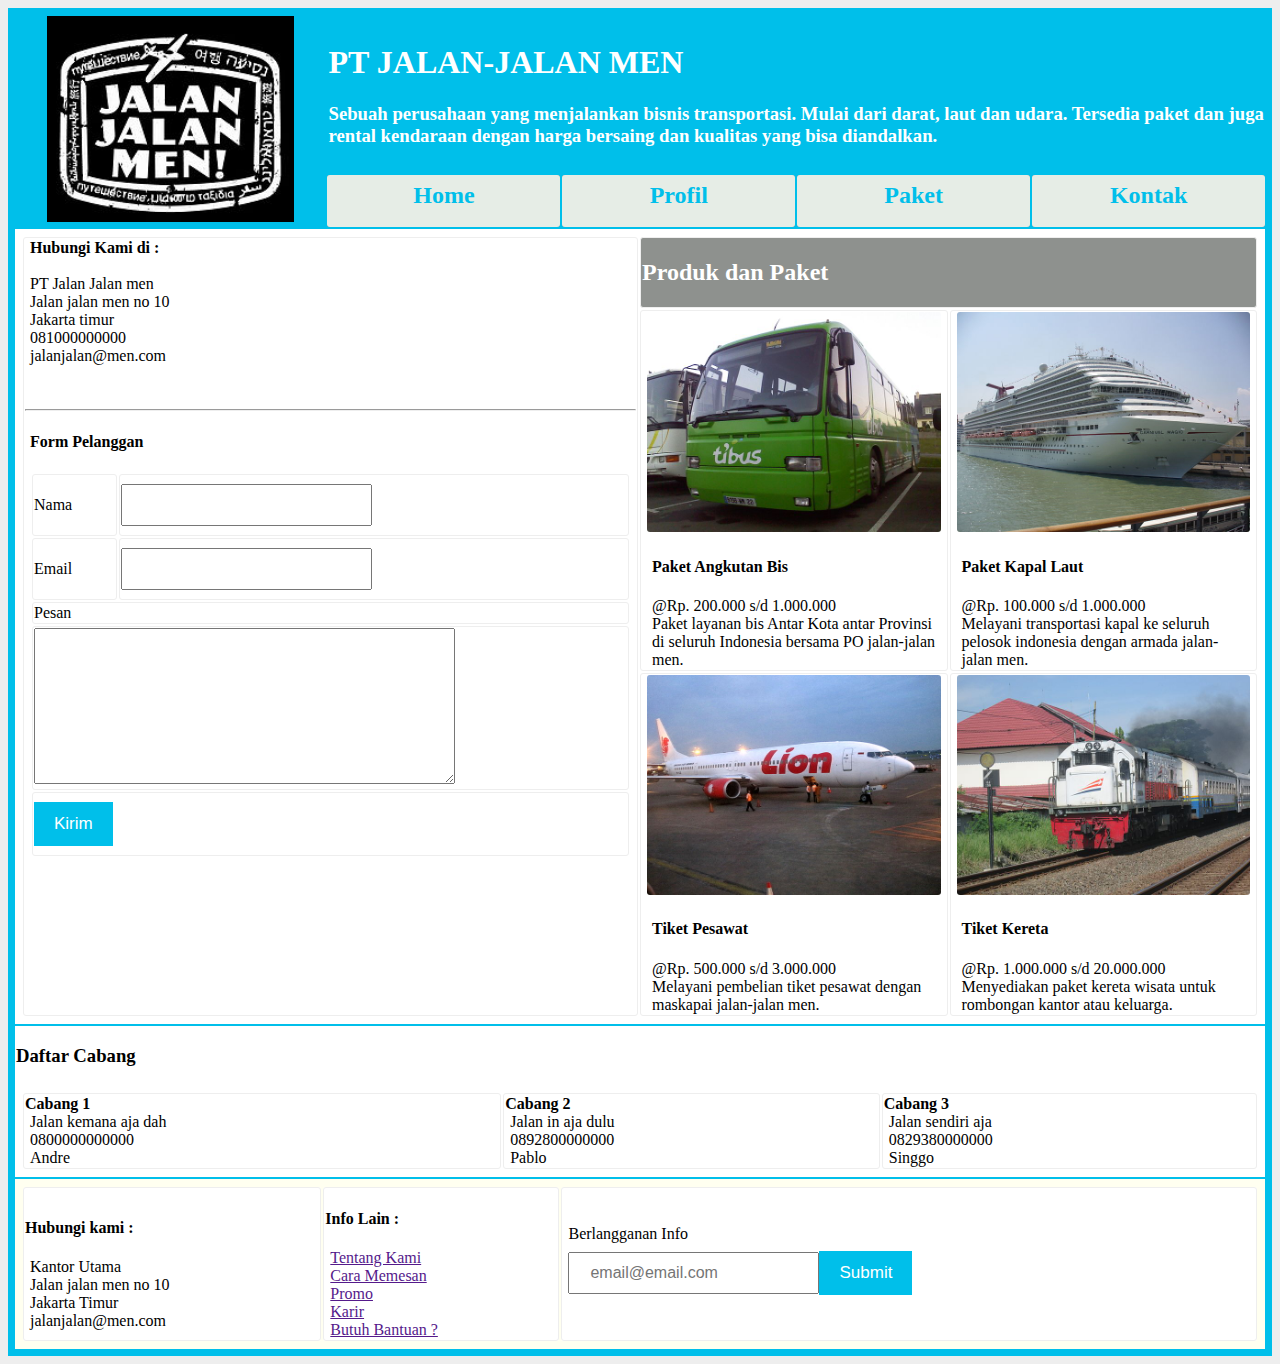
==== kontak.html @ fbce21ae "First Push" ====
<!DOCTYPE html>
<html>
    <head>
        <title>JALAN-JALAN MEN</title>
        <meta charset="UTF-8">
        <link rel="stylesheet" type="text/css" href="asset/css/style.css">
    </head>
    <body>
        <table style='width:100%;height:100%;padding:5px;background-color:#00BFEA'>
            <thead>
                <tr>
                    <td colspan="4" rowspan="2" width="20%">
                        <center>
                            <img src="asset/img/jjm.jpg" width="80%">
                        </center>
                    </td>
                    <td colspan="5">
                        <div style="color:#fff;">
                            <h1>PT JALAN-JALAN MEN</h1>
                            <h3>Sebuah perusahaan yang menjalankan bisnis transportasi. Mulai dari darat, laut dan udara. Tersedia paket dan juga rental kendaraan dengan harga bersaing dan kualitas yang bisa diandalkan.</h3>
                        </div>
                    </td>
                </tr>
                <tr style="background-color: #8E918E;">
                    <td class="menu"><a href="index.html"><b>Home</b></a></td>
                    <td class="menu"><a href="profil.html"><b>Profil</b></a></td>
                    <td class="menu"><a href="paket.html"><b>Paket</b></a></td>
                    <td class="menu"><a href="kontak.html"><b>Kontak</b></a></td>
                </tr>
            </thead>
            <tbody bgcolor="#FFFFFF">
                <tr>
                    <td colspan="10">
                        <table class="table">
                            <tr>
                                <td valign="top" rowspan="3" width="40%">
                                    <div><b>Hubungi Kami di :</b></div><br>
                                    <div>PT Jalan Jalan men</div>
                                    <div>Jalan jalan men no 10</div>
                                    <div>Jakarta timur</div>
                                    <div>081000000000</div>
                                    <div>jalanjalan@men.com</div><br><br>
                                    <hr>
                                    <div>
                                        <h4><b>Form Pelanggan</b></h4>
                                        <table style="width: 100%;">
                                            <tr>
                                                <td>Nama</td>
                                                <td><input type="text"></td>
                                            </tr>
                                            <tr>
                                                <td>Email</td>
                                                <td><input type="email"></td>
                                            </tr>
                                            <tr>
                                                <td colspan=2>Pesan</td>
                                            </tr>
                                            <tr>
                                                <td colspan="2"><textarea rows="10" cols="50"></textarea></td>
                                            </tr>
                                            <tr>
                                                <td colspan="2">
                                                    <input type="button" value="kirim">
                                                </td>
                                            </tr>
                                        </table>
                                    </div>
                                </td>
                                <td bgcolor="#8E918E" colspan='2'><h2><font color="#fff">Produk dan Paket</font></h2></td>
                            </tr>
                            <tr>
                                <td width="20%">
                                    <div>
                                        <center>
                                        <img src="asset/img/bus.jpg" width="100%">
                                        </center>
                                    </div>
                                    <div>
                                        <div><h4>Paket Angkutan Bis</h4></div>
                                        <div>@Rp. 200.000 s/d 1.000.000</div>
                                        <div>Paket layanan bis Antar Kota antar Provinsi di seluruh Indonesia bersama PO jalan-jalan men.</div>
                                    </div>
                                </td>
                                <td width="20%">
                                    <div>
                                        <center>
                                        <img src="asset/img/kapal.JPG" width="100%">
                                        </center>
                                    </div>
                                    <div>
                                        <div><h4>Paket Kapal Laut</h4></div>
                                        <div>@Rp. 100.000 s/d 1.000.000</div>
                                        <div>Melayani transportasi kapal ke seluruh pelosok indonesia dengan armada jalan-jalan men.</div>
                                    </div>
                                </td>
                            </tr>
                            <tr>
                                <td>
                                    <div>
                                        <center>
                                        <img src="asset/img/pesawat.jpg" width="100%">
                                        </center>
                                    </div>
                                    <div>
                                        <div><h4>Tiket Pesawat</h4></div>
                                        <div>@Rp. 500.000 s/d 3.000.000</div>
                                        <div>Melayani pembelian tiket pesawat dengan maskapai jalan-jalan men.</div>
                                    </div>
                                </td>
                                <td>
                                    <div>
                                        <center>
                                        <img src="asset/img/kereta.JPG" width="100%">
                                        </center>
                                    </div>
                                    <div>
                                        <div><h4>Tiket Kereta</h4></div>
                                        <div>@Rp. 1.000.000 s/d 20.000.000</div>
                                        <div>Menyediakan paket kereta wisata untuk rombongan kantor atau keluarga.</div>
                                    </div>
                                </td>
                            </tr>
                        </table>
                    </td>
                </tr>
                <tr>
                    <td colspan="10">
                        <h3>Daftar Cabang</h3>
                        <table class="table">
                            <tr>
                                <td>
                                    <b>Cabang 1</b>
                                    <div>Jalan kemana aja dah</div>
                                    <div>0800000000000</div>
                                    <div>Andre</div>
                                </td>
                                <td>
                                    <b>Cabang 2</b>
                                    <div>Jalan in aja dulu</div>
                                    <div>0892800000000</div>
                                    <div>Pablo</div>
                                </td>
                                <td>
                                    <b>Cabang 3</b>
                                    <div>Jalan sendiri aja</div>
                                    <div>0829380000000</div>
                                    <div>Singgo</div>
                                </td>
                            </tr>
                        </table>
                    </td>
                </tr>
            </tbody>
            <tfoot bgcolor="#FFFFF">
                <tr>
                    <td colspan="10">
                        <table class="table">
                            <tr>
                                <td>
                                    <h4>Hubungi kami :</h4>
                                    <div>
                                        Kantor Utama
                                    </div>
                                    <div>
                                        Jalan jalan men no 10
                                    </div>
                                    <div>
                                        Jakarta Timur
                                    </div>
                                    <div>
                                        jalanjalan@men.com
                                    </div>
                                </td>
                                <td>
                                    <h4>Info Lain :</h4>
                                    <div>
                                        <a href="">Tentang Kami</a>
                                    </div>
                                    <div>
                                         <a href="">Cara Memesan</a>
                                    </div>
                                    <div>
                                         <a href="">Promo</a>
                                    </div>
                                    <div>
                                         <a href="">Karir</a>
                                    </div>
                                    <div>
                                         <a href="">Butuh Bantuan ?</a>
                                    </div>
                                </td>
                                <td>
                                    <div>
                                        Berlangganan Info
                                    </div>
                                    <div>
                                        <input type="email" name="email" id="email" placeholder="email@email.com"><input type="button" value="submit">
                                    </div>
                                </td>
                            </tr>
                        </table>
                    </td>
                </tr>
            </tfoot>
        </table>
    </body>
</html>
---- asset/css/style.css ----
body{
    background-color: #eee;
}
thead {
    padding: 20px;
    color: #fff;
    margin-bottom: 10px;
}
tbody {
    padding: 20px;
    background-color: #fff;
    margin-bottom: 10px;
    border-radius: 3px;
}
input[type=text],input[type=email]{
    padding: 10px 20px;
    margin: 8px 0;
    box-sizing: border-box;
    font-size: 16px;
}
input[type=button]{
    padding: 12px 20px;
    margin: 8px 0;
    box-sizing: border-box;
    font-size: 17px;
    border: hidden;
    text-transform: capitalize;
    background-color: #00BFEA;
    color: #fff;
}
.logo{
    border-radius: 5px 5px 5px 5px;
}
.table{
    width:100%;
    padding: 5px
}
.table td{
    border: thin solid #eee;
    border-radius: 3px;
}
.table img{
    border-radius: 3px;
}
.table div{
    padding-left: 5px;
    padding-right: 5px;
}
.menu{
    width:15%;
    height: 50px;
    font-size: 24px;
    border-radius: 3px;
    background-color: #E6EDE6;
}
.menu:hover{
    width:15%;
    height: 50px;
    font-size: 24px;
    border-radius: 3px;
    background-color: #fff;
}
.menu a{
    color: #00BFEA;
    text-decoration: none;
    display: block;
    height:100%;
    width:100%;
    padding-top: 12px;
    text-align: center;
}
.menu a:hover{
    color: #8E918E;
    text-decoration: none;
    display: block;
    height:100%;
    width:100%;
    padding-top: 12px;
    text-align: center;
    border-radius: 3px;
}
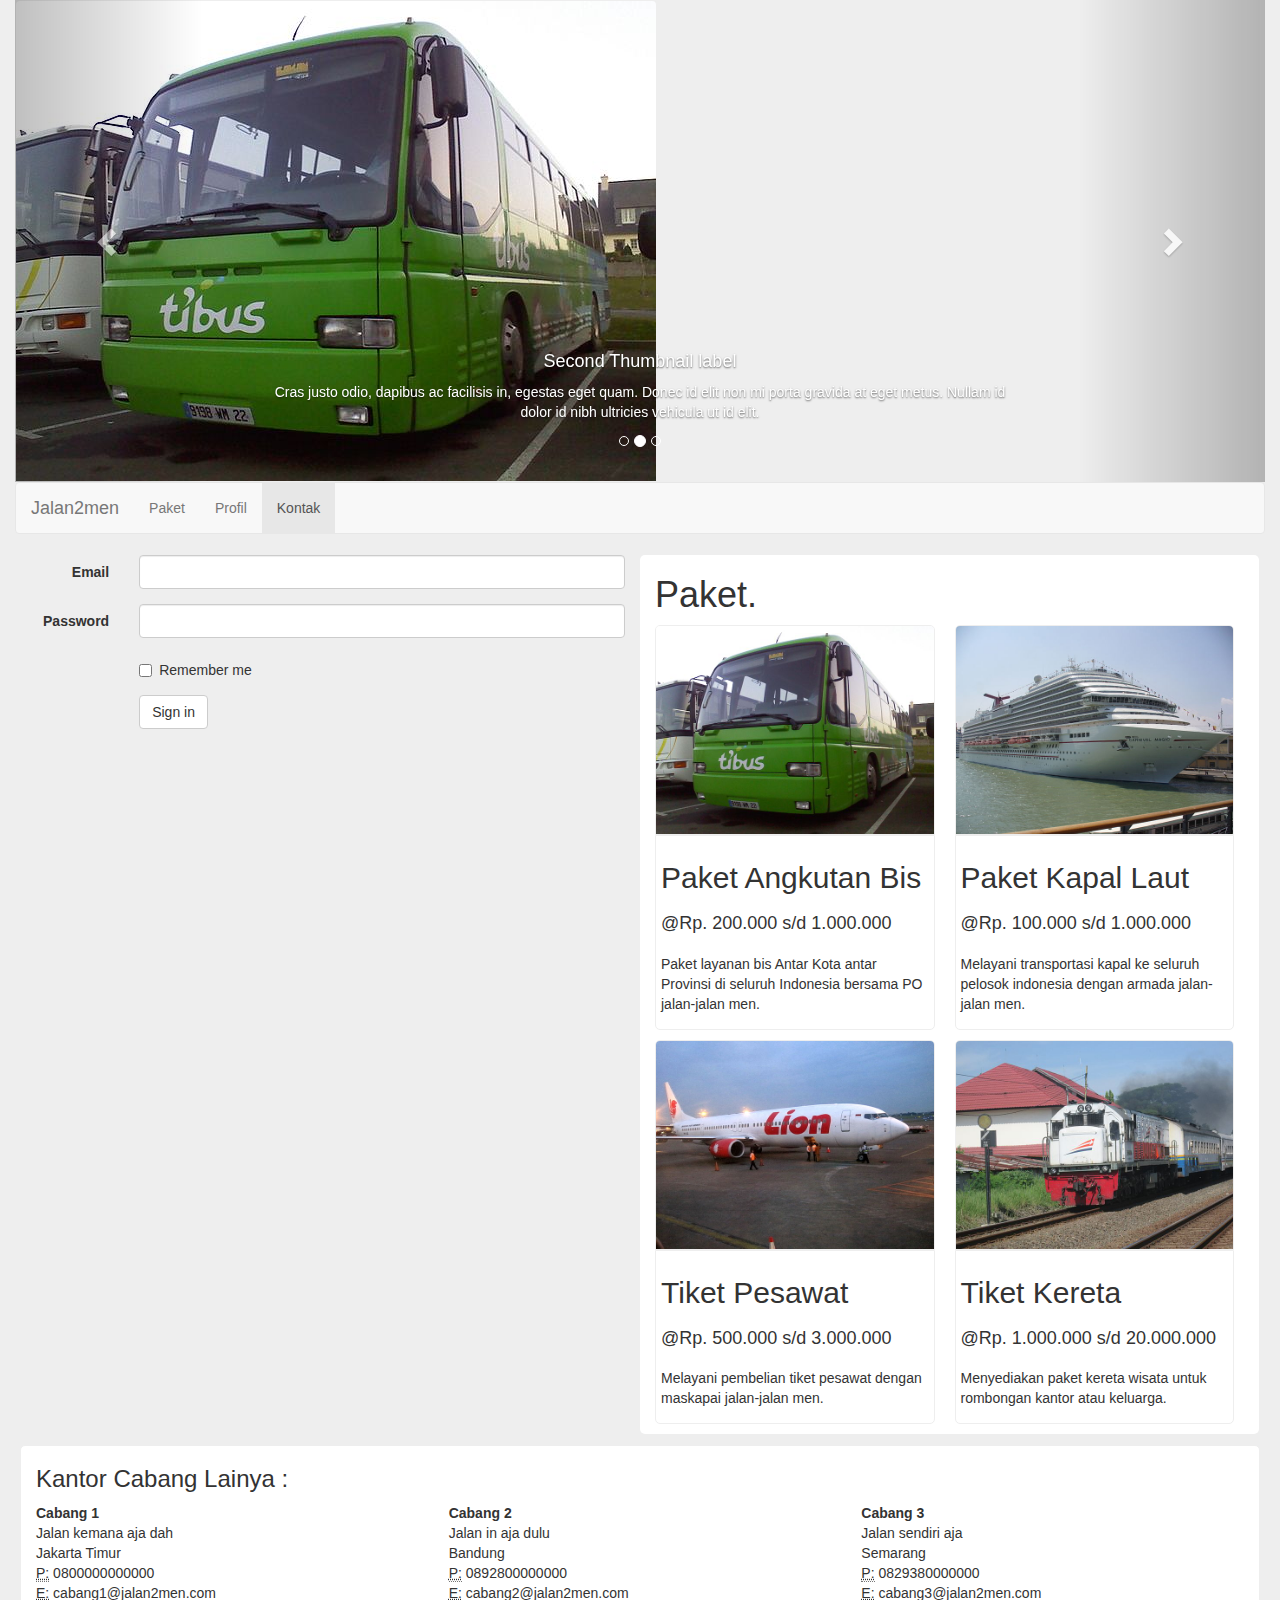
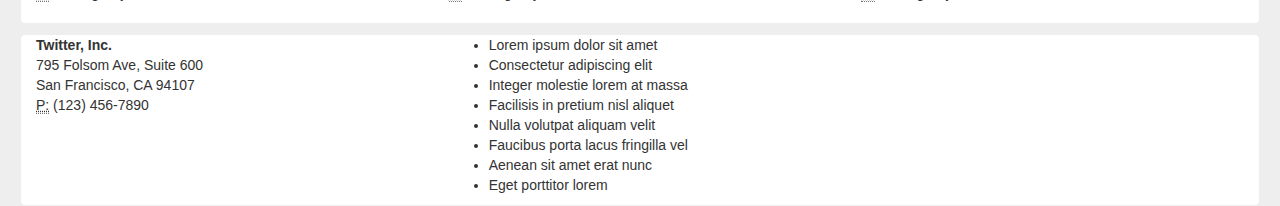
==== commit bb85c34d: "New With Bootstrap" ====
--- a/kontak.html
+++ b/kontak.html
@@ -1,207 +1,261 @@
 <!DOCTYPE html>
-<html>
-    <head>
-        <title>JALAN-JALAN MEN</title>
-        <meta charset="UTF-8">
-        <link rel="stylesheet" type="text/css" href="asset/css/style.css">
-    </head>
-    <body>
-        <table style='width:100%;height:100%;padding:5px;background-color:#00BFEA'>
-            <thead>
-                <tr>
-                    <td colspan="4" rowspan="2" width="20%">
-                        <center>
-                            <img src="asset/img/jjm.jpg" width="80%">
-                        </center>
-                    </td>
-                    <td colspan="5">
-                        <div style="color:#fff;">
-                            <h1>PT JALAN-JALAN MEN</h1>
-                            <h3>Sebuah perusahaan yang menjalankan bisnis transportasi. Mulai dari darat, laut dan udara. Tersedia paket dan juga rental kendaraan dengan harga bersaing dan kualitas yang bisa diandalkan.</h3>
-                        </div>
-                    </td>
-                </tr>
-                <tr style="background-color: #8E918E;">
-                    <td class="menu"><a href="index.html"><b>Home</b></a></td>
-                    <td class="menu"><a href="profil.html"><b>Profil</b></a></td>
-                    <td class="menu"><a href="paket.html"><b>Paket</b></a></td>
-                    <td class="menu"><a href="kontak.html"><b>Kontak</b></a></td>
-                </tr>
-            </thead>
-            <tbody bgcolor="#FFFFFF">
-                <tr>
-                    <td colspan="10">
-                        <table class="table">
-                            <tr>
-                                <td valign="top" rowspan="3" width="40%">
-                                    <div><b>Hubungi Kami di :</b></div><br>
-                                    <div>PT Jalan Jalan men</div>
-                                    <div>Jalan jalan men no 10</div>
-                                    <div>Jakarta timur</div>
-                                    <div>081000000000</div>
-                                    <div>jalanjalan@men.com</div><br><br>
-                                    <hr>
-                                    <div>
-                                        <h4><b>Form Pelanggan</b></h4>
-                                        <table style="width: 100%;">
-                                            <tr>
-                                                <td>Nama</td>
-                                                <td><input type="text"></td>
-                                            </tr>
-                                            <tr>
-                                                <td>Email</td>
-                                                <td><input type="email"></td>
-                                            </tr>
-                                            <tr>
-                                                <td colspan=2>Pesan</td>
-                                            </tr>
-                                            <tr>
-                                                <td colspan="2"><textarea rows="10" cols="50"></textarea></td>
-                                            </tr>
-                                            <tr>
-                                                <td colspan="2">
-                                                    <input type="button" value="kirim">
-                                                </td>
-                                            </tr>
-                                        </table>
-                                    </div>
-                                </td>
-                                <td bgcolor="#8E918E" colspan='2'><h2><font color="#fff">Produk dan Paket</font></h2></td>
-                            </tr>
-                            <tr>
-                                <td width="20%">
-                                    <div>
-                                        <center>
-                                        <img src="asset/img/bus.jpg" width="100%">
-                                        </center>
-                                    </div>
-                                    <div>
-                                        <div><h4>Paket Angkutan Bis</h4></div>
-                                        <div>@Rp. 200.000 s/d 1.000.000</div>
-                                        <div>Paket layanan bis Antar Kota antar Provinsi di seluruh Indonesia bersama PO jalan-jalan men.</div>
-                                    </div>
-                                </td>
-                                <td width="20%">
-                                    <div>
-                                        <center>
-                                        <img src="asset/img/kapal.JPG" width="100%">
-                                        </center>
-                                    </div>
-                                    <div>
-                                        <div><h4>Paket Kapal Laut</h4></div>
-                                        <div>@Rp. 100.000 s/d 1.000.000</div>
-                                        <div>Melayani transportasi kapal ke seluruh pelosok indonesia dengan armada jalan-jalan men.</div>
-                                    </div>
-                                </td>
-                            </tr>
-                            <tr>
-                                <td>
-                                    <div>
-                                        <center>
-                                        <img src="asset/img/pesawat.jpg" width="100%">
-                                        </center>
-                                    </div>
-                                    <div>
-                                        <div><h4>Tiket Pesawat</h4></div>
-                                        <div>@Rp. 500.000 s/d 3.000.000</div>
-                                        <div>Melayani pembelian tiket pesawat dengan maskapai jalan-jalan men.</div>
-                                    </div>
-                                </td>
-                                <td>
-                                    <div>
-                                        <center>
-                                        <img src="asset/img/kereta.JPG" width="100%">
-                                        </center>
-                                    </div>
-                                    <div>
-                                        <div><h4>Tiket Kereta</h4></div>
-                                        <div>@Rp. 1.000.000 s/d 20.000.000</div>
-                                        <div>Menyediakan paket kereta wisata untuk rombongan kantor atau keluarga.</div>
-                                    </div>
-                                </td>
-                            </tr>
-                        </table>
-                    </td>
-                </tr>
-                <tr>
-                    <td colspan="10">
-                        <h3>Daftar Cabang</h3>
-                        <table class="table">
-                            <tr>
-                                <td>
-                                    <b>Cabang 1</b>
-                                    <div>Jalan kemana aja dah</div>
-                                    <div>0800000000000</div>
-                                    <div>Andre</div>
-                                </td>
-                                <td>
-                                    <b>Cabang 2</b>
-                                    <div>Jalan in aja dulu</div>
-                                    <div>0892800000000</div>
-                                    <div>Pablo</div>
-                                </td>
-                                <td>
-                                    <b>Cabang 3</b>
-                                    <div>Jalan sendiri aja</div>
-                                    <div>0829380000000</div>
-                                    <div>Singgo</div>
-                                </td>
-                            </tr>
-                        </table>
-                    </td>
-                </tr>
-            </tbody>
-            <tfoot bgcolor="#FFFFF">
-                <tr>
-                    <td colspan="10">
-                        <table class="table">
-                            <tr>
-                                <td>
-                                    <h4>Hubungi kami :</h4>
-                                    <div>
-                                        Kantor Utama
-                                    </div>
-                                    <div>
-                                        Jalan jalan men no 10
-                                    </div>
-                                    <div>
-                                        Jakarta Timur
-                                    </div>
-                                    <div>
-                                        jalanjalan@men.com
-                                    </div>
-                                </td>
-                                <td>
-                                    <h4>Info Lain :</h4>
-                                    <div>
-                                        <a href="">Tentang Kami</a>
-                                    </div>
-                                    <div>
-                                         <a href="">Cara Memesan</a>
-                                    </div>
-                                    <div>
-                                         <a href="">Promo</a>
-                                    </div>
-                                    <div>
-                                         <a href="">Karir</a>
-                                    </div>
-                                    <div>
-                                         <a href="">Butuh Bantuan ?</a>
-                                    </div>
-                                </td>
-                                <td>
-                                    <div>
-                                        Berlangganan Info
-                                    </div>
-                                    <div>
-                                        <input type="email" name="email" id="email" placeholder="email@email.com"><input type="button" value="submit">
-                                    </div>
-                                </td>
-                            </tr>
-                        </table>
-                    </td>
-                </tr>
-            </tfoot>
-        </table>
-    </body>
-</html>
+<html lang="en">
+  <head>
+    <meta charset="utf-8">
+    <meta http-equiv="X-UA-Compatible" content="IE=edge">
+    <meta name="viewport" content="width=device-width, initial-scale=1">
+
+    <title>Bootstrap 3, from LayoutIt!</title>
+
+    <meta name="description" content="Source code generated using layoutit.com">
+    <meta name="author" content="LayoutIt!">
+
+    <link href="asset/css/bootstrap.min.css" rel="stylesheet">
+    <link href="asset/css/style.css" rel="stylesheet">
+
+  </head>
+  <body>
+
+    <div class="container-fluid">
+	<div class="row">
+		<div class="col-md-12">
+			<div class="carousel slide" id="carousel-516692">
+				<ol class="carousel-indicators">
+					<li data-slide-to="0" data-target="#carousel-516692">
+					</li>
+					<li data-slide-to="1" data-target="#carousel-516692" class="active">
+					</li>
+					<li data-slide-to="2" data-target="#carousel-516692">
+					</li>
+				</ol>
+				<div class="carousel-inner">
+					<div class="item">
+						<img alt="Carousel Bootstrap First" src="asset/img/balon.jpg">
+						<div class="carousel-caption">
+							<h4>
+								First Thumbnail label
+							</h4>
+							<p>
+								Cras justo odio, dapibus ac facilisis in, egestas eget quam. Donec id elit non mi porta gravida at eget metus. Nullam id dolor id nibh ultricies vehicula ut id elit.
+							</p>
+						</div>
+					</div>
+					<div class="item active">
+						<img alt="Carousel Bootstrap Second" src="asset/img/bus.jpg">
+						<div class="carousel-caption">
+							<h4>
+								Second Thumbnail label
+							</h4>
+							<p>
+								Cras justo odio, dapibus ac facilisis in, egestas eget quam. Donec id elit non mi porta gravida at eget metus. Nullam id dolor id nibh ultricies vehicula ut id elit.
+							</p>
+						</div>
+					</div>
+					<div class="item">
+						<img alt="Carousel Bootstrap Third" src="asset/img/kapal.JPG">
+						<div class="carousel-caption">
+							<h4>
+								Third Thumbnail label
+							</h4>
+							<p>
+								Cras justo odio, dapibus ac facilisis in, egestas eget quam. Donec id elit non mi porta gravida at eget metus. Nullam id dolor id nibh ultricies vehicula ut id elit.
+							</p>
+						</div>
+					</div>
+				</div> <a class="left carousel-control" href="#carousel-516692" data-slide="prev"><span class="glyphicon glyphicon-chevron-left"></span></a> <a class="right carousel-control" href="#carousel-516692" data-slide="next"><span class="glyphicon glyphicon-chevron-right"></span></a>
+			</div>
+			<nav class="navbar navbar-default" role="navigation">
+				<div class="navbar-header">
+					 
+					<button type="button" class="navbar-toggle" data-toggle="collapse" data-target="#bs-example-navbar-collapse-1">
+						 <span class="sr-only">Toggle navigation</span><span class="icon-bar"></span><span class="icon-bar"></span><span class="icon-bar"></span>
+					</button> <a class="navbar-brand" href="index.html">Jalan2men</a>
+				</div>
+				
+				<div class="collapse navbar-collapse" id="bs-example-navbar-collapse-1">
+					<ul class="nav navbar-nav">
+						<li>
+							<a href="paket.html">Paket</a>
+						</li>
+						<li>
+							<a href="profil.html">Profil</a>
+						</li>
+						<li class="active">
+							<a href="kontak.html">Kontak</a>
+						</li>
+					</ul>
+				</div>
+			</nav>
+		</div>
+	</div>
+	<div class="row single-panel">
+		<div class="col-md-6">
+			<form class="form-horizontal" role="form">
+				<div class="form-group">
+					 
+					<label for="inputEmail3" class="col-sm-2 control-label">
+						Email
+					</label>
+					<div class="col-sm-10">
+						<input type="email" class="form-control" id="inputEmail3">
+					</div>
+				</div>
+				<div class="form-group">
+					 
+					<label for="inputPassword3" class="col-sm-2 control-label">
+						Password
+					</label>
+					<div class="col-sm-10">
+						<input type="password" class="form-control" id="inputPassword3">
+					</div>
+				</div>
+				<div class="form-group">
+					<div class="col-sm-offset-2 col-sm-10">
+						<div class="checkbox">
+							 
+							<label>
+								<input type="checkbox"> Remember me
+							</label>
+						</div>
+					</div>
+				</div>
+				<div class="form-group">
+					<div class="col-sm-offset-2 col-sm-10">
+						 
+						<button type="submit" class="btn btn-default">
+							Sign in
+						</button>
+					</div>
+				</div>
+			</form>
+		</div>
+				<div class="col-md-6" style="background-color: #fff;padding-bottom: 10px;border-radius: 5px;">
+					<h1>
+						Paket.
+					</h1>
+					<div class="row">
+						<div class="col-md-6">
+							<img alt="Bus" class="img-responsive" src="asset/img/bus.jpg">
+							<div class="panel-prod">
+								<h2 style="padding: 5px;">
+									Paket Angkutan Bis
+								</h2>
+								<p>
+                  <h4 style="padding: 5px;">@Rp. 200.000 s/d 1.000.000</h4>
+                  <div style="padding: 5px;">Paket layanan bis Antar Kota antar Provinsi di seluruh Indonesia bersama PO jalan-jalan men.</div>
+								</p>
+							</div>
+						</div>
+						<div class="col-md-6" style="margin: 0 -10px;">
+							<img alt="Kapal" class="img-responsive" src="asset/img/kapal.JPG">
+							<div class="panel-prod">
+								<h2 style="padding: 5px;">
+									Paket Kapal Laut
+								</h2>
+								<p>
+                  <h4 style="padding: 5px;">@Rp. 100.000 s/d 1.000.000</h4>
+                  <div style="padding: 5px;">Melayani transportasi kapal ke seluruh pelosok indonesia dengan armada jalan-jalan men.</div>
+								</p>
+							</div>
+						</div>
+					</div>
+					<div class="row" style="margin-top: 10px;">
+						<div class="col-md-6">
+							<img alt="Pesawat" class="img-responsive" src="asset/img/pesawat.jpg">
+							<div class="panel-prod">
+								<h2 style="padding: 5px;">
+									Tiket Pesawat
+								</h2>
+								<p>
+                  <h4 style="padding: 5px;">@Rp. 500.000 s/d 3.000.000</h4>
+                  <div style="padding: 5px;">Melayani pembelian tiket pesawat dengan maskapai jalan-jalan men.</div>
+								</p>
+							</div>
+						</div>
+						<div class="col-md-6" style="margin:0 -10px;">
+							<img alt="Kereta" class="img-responsive" src="asset/img/kereta.JPG">
+							<div class="panel-prod">
+								<h2 style="padding: 5px;">
+									Tiket Kereta
+								</h2>
+								<p>
+                  <h4 style="padding: 5px;">@Rp. 1.000.000 s/d 20.000.000</h4>
+                  <div style="padding: 5px;">Menyediakan paket kereta wisata untuk rombongan kantor atau keluarga.</div>
+								</p>
+							</div>
+						</div>
+					</div>
+				</div>
+	</div>
+	<div class="row single-panel" style="background-color: #fff;margin-top: 10px;">
+		<div class="col-md-12">
+			<h3>
+				Kantor Cabang Lainya :
+			</h3>
+			<div class="row">
+				<div class="col-md-4">
+					 
+					<address>
+						 <strong>Cabang 1</strong><br> Jalan kemana aja dah<br> Jakarta Timur<br> <abbr title="Phone">P:</abbr> 0800000000000<br> <abbr title="Email">E:</abbr> cabang1@jalan2men.com
+					</address>
+				</div>
+				<div class="col-md-4">
+					 
+					<address>
+						 <strong>Cabang 2</strong><br> Jalan in aja dulu<br> Bandung<br> <abbr title="Phone">P:</abbr> 0892800000000<br> <abbr title="Email">E:</abbr> cabang2@jalan2men.com
+					</address>
+				</div>
+				<div class="col-md-4">
+					 
+					<address>
+						 <strong>Cabang 3</strong><br> Jalan sendiri aja<br> Semarang<br> <abbr title="Phone">P:</abbr> 0829380000000<br> <abbr title="Email">E:</abbr> cabang3@jalan2men.com
+					</address>
+				</div>
+			</div>
+		</div>
+	</div>
+	<div class="row single-panel" style="background-color: #fff;margin-top: 10px;">
+		<div class="col-md-4">
+			 
+			<address>
+				 <strong>Twitter, Inc.</strong><br> 795 Folsom Ave, Suite 600<br> San Francisco, CA 94107<br> <abbr title="Phone">P:</abbr> (123) 456-7890
+			</address>
+		</div>
+		<div class="col-md-4">
+			<ul>
+				<li>
+					Lorem ipsum dolor sit amet
+				</li>
+				<li>
+					Consectetur adipiscing elit
+				</li>
+				<li>
+					Integer molestie lorem at massa
+				</li>
+				<li>
+					Facilisis in pretium nisl aliquet
+				</li>
+				<li>
+					Nulla volutpat aliquam velit
+				</li>
+				<li>
+					Faucibus porta lacus fringilla vel
+				</li>
+				<li>
+					Aenean sit amet erat nunc
+				</li>
+				<li>
+					Eget porttitor lorem
+				</li>
+			</ul>
+		</div>
+		<div class="col-md-4">
+		</div>
+	</div>
+</div>
+
+    <script src="asset/js/jquery.min.js"></script>
+    <script src="asset/js/bootstrap.min.js"></script>
+    <script src="asset/js/scripts.js"></script>
+  </body>
+</html>--- a/asset/css/style.css
+++ b/asset/css/style.css
@@ -12,70 +12,16 @@
     margin-bottom: 10px;
     border-radius: 3px;
 }
-input[type=text],input[type=email]{
-    padding: 10px 20px;
-    margin: 8px 0;
-    box-sizing: border-box;
-    font-size: 16px;
+.panel-prod{
+    border: solid thin #eee;
+    border-radius: 0 0 5px 5px;
 }
-input[type=button]{
-    padding: 12px 20px;
-    margin: 8px 0;
-    box-sizing: border-box;
-    font-size: 17px;
-    border: hidden;
-    text-transform: capitalize;
-    background-color: #00BFEA;
-    color: #fff;
+img{
+    border: solid thin #eee;
+    border-radius: 5px 5px 0 0;    
 }
-.logo{
-    border-radius: 5px 5px 5px 5px;
-}
-.table{
-    width:100%;
-    padding: 5px
-}
-.table td{
-    border: thin solid #eee;
-    border-radius: 3px;
-}
-.table img{
-    border-radius: 3px;
-}
-.table div{
-    padding-left: 5px;
-    padding-right: 5px;
-}
-.menu{
-    width:15%;
-    height: 50px;
-    font-size: 24px;
-    border-radius: 3px;
-    background-color: #E6EDE6;
-}
-.menu:hover{
-    width:15%;
-    height: 50px;
-    font-size: 24px;
-    border-radius: 3px;
-    background-color: #fff;
-}
-.menu a{
-    color: #00BFEA;
-    text-decoration: none;
-    display: block;
-    height:100%;
-    width:100%;
-    padding-top: 12px;
-    text-align: center;
-}
-.menu a:hover{
-    color: #8E918E;
-    text-decoration: none;
-    display: block;
-    height:100%;
-    width:100%;
-    padding-top: 12px;
-    text-align: center;
-    border-radius: 3px;
+.single-panel{
+    border: solid thin #eee;
+    border-radius: 5px;
+    margin: 0 5px 0 5px;
 }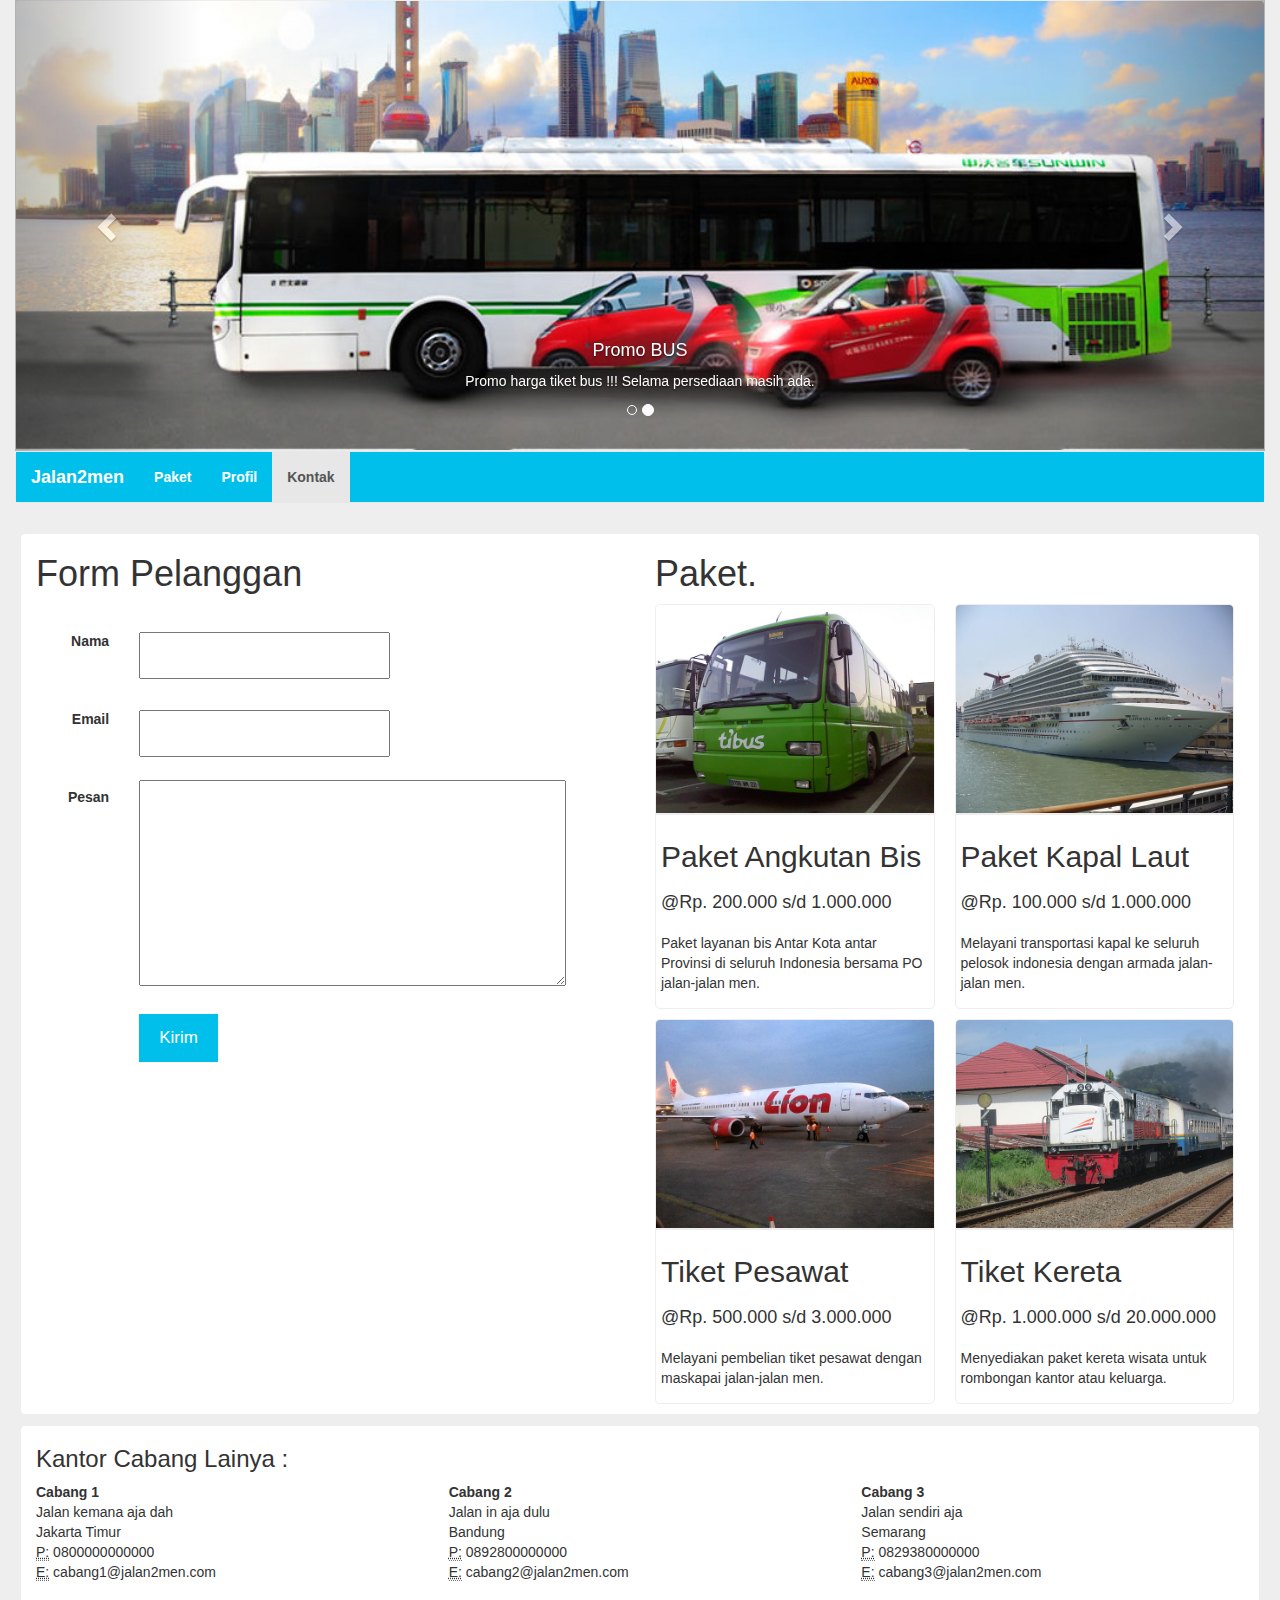
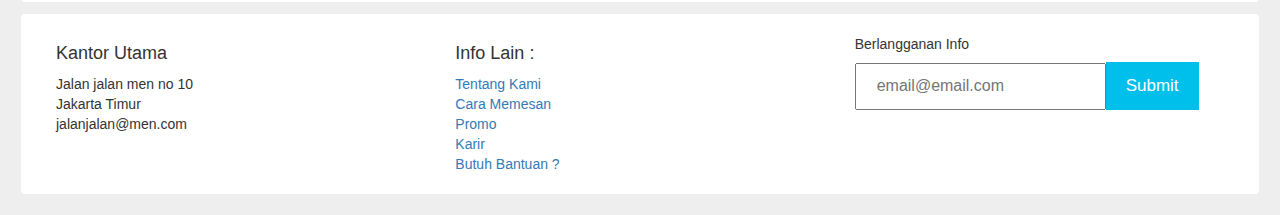
==== commit efb5a82a: "RWD" ====
--- a/kontak.html
+++ b/kontak.html
@@ -25,29 +25,27 @@
 					</li>
 					<li data-slide-to="1" data-target="#carousel-516692" class="active">
 					</li>
-					<li data-slide-to="2" data-target="#carousel-516692">
-					</li>
 				</ol>
 				<div class="carousel-inner">
 					<div class="item">
-						<img alt="Carousel Bootstrap First" src="asset/img/balon.jpg">
+						<img alt="Carousel Bootstrap First" src="asset/img/banner2.jpg" style="width: 100%;">
 						<div class="carousel-caption">
 							<h4>
-								First Thumbnail label
+								Promo Persewaan Motor Keren
 							</h4>
 							<p>
-								Cras justo odio, dapibus ac facilisis in, egestas eget quam. Donec id elit non mi porta gravida at eget metus. Nullam id dolor id nibh ultricies vehicula ut id elit.
+								Promo Persewaan Motor Keren !!! Selama persediaan masih ada.
 							</p>
 						</div>
 					</div>
 					<div class="item active">
-						<img alt="Carousel Bootstrap Second" src="asset/img/bus.jpg">
+						<img alt="Carousel Bootstrap Second" src="asset/img/banner1.jpg" style="width: 100%;">
 						<div class="carousel-caption">
 							<h4>
-								Second Thumbnail label
+								Promo BUS
 							</h4>
 							<p>
-								Cras justo odio, dapibus ac facilisis in, egestas eget quam. Donec id elit non mi porta gravida at eget metus. Nullam id dolor id nibh ultricies vehicula ut id elit.
+									Promo harga tiket bus !!! Selama persediaan masih ada.
 							</p>
 						</div>
 					</div>
@@ -66,65 +64,64 @@
 			</div>
 			<nav class="navbar navbar-default" role="navigation">
 				<div class="navbar-header">
-					 
 					<button type="button" class="navbar-toggle" data-toggle="collapse" data-target="#bs-example-navbar-collapse-1">
 						 <span class="sr-only">Toggle navigation</span><span class="icon-bar"></span><span class="icon-bar"></span><span class="icon-bar"></span>
-					</button> <a class="navbar-brand" href="index.html">Jalan2men</a>
+					</button> <a class="navbar-brand" style="color: #fff;font-weight: 700;" href="index.html">Jalan2men</a>
 				</div>
 				
-				<div class="collapse navbar-collapse" id="bs-example-navbar-collapse-1">
+				<div class="collapse navbar-collapse" id="bs-example-navbar-collapse-1" style="background-color: #00BFEA;">
 					<ul class="nav navbar-nav">
 						<li>
-							<a href="paket.html">Paket</a>
+							<a style="color: #fff;font-weight: 700;" href="paket.html">Paket</a>
 						</li>
 						<li>
-							<a href="profil.html">Profil</a>
+							<a style="color: #fff;font-weight: 700;" href="profil.html">Profil</a>
 						</li>
 						<li class="active">
-							<a href="kontak.html">Kontak</a>
+							<a style="font-weight: 700;" href="kontak.html">Kontak</a>
 						</li>
 					</ul>
 				</div>
 			</nav>
 		</div>
 	</div>
-	<div class="row single-panel">
+	<div class="row single-panel" style="background-color: #fff;margin-top: 10px;">
 		<div class="col-md-6">
 			<form class="form-horizontal" role="form">
-				<div class="form-group">
-					 
+				<h1>
+					Form Pelanggan
+				</h1><br>
+				<div class="form-group">
+
+					<label for="inputEmail3" class="col-sm-2 control-label">
+						Nama
+					</label>
+					<div class="col-sm-10">
+						<input type="text" id="inputEmail3">
+					</div>
+				</div>
+				<div class="form-group">
+
 					<label for="inputEmail3" class="col-sm-2 control-label">
 						Email
 					</label>
 					<div class="col-sm-10">
-						<input type="email" class="form-control" id="inputEmail3">
-					</div>
-				</div>
-				<div class="form-group">
-					 
-					<label for="inputPassword3" class="col-sm-2 control-label">
-						Password
+						<input type="email" id="inputEmail3">
+					</div>
+				</div>
+				<div class="form-group">
+
+					<label for="inputEmail3" class="col-sm-2 control-label">
+						Pesan
 					</label>
 					<div class="col-sm-10">
-						<input type="password" class="form-control" id="inputPassword3">
-					</div>
-				</div>
+						<textarea rows="10" cols="50"></textarea>
+					</div>
+				</div>
+				
 				<div class="form-group">
 					<div class="col-sm-offset-2 col-sm-10">
-						<div class="checkbox">
-							 
-							<label>
-								<input type="checkbox"> Remember me
-							</label>
-						</div>
-					</div>
-				</div>
-				<div class="form-group">
-					<div class="col-sm-offset-2 col-sm-10">
-						 
-						<button type="submit" class="btn btn-default">
-							Sign in
-						</button>
+						<input type="button" value="Kirim">
 					</div>
 				</div>
 			</form>
@@ -214,42 +211,46 @@
 			</div>
 		</div>
 	</div>
-	<div class="row single-panel" style="background-color: #fff;margin-top: 10px;">
+<div class="row single-panel" style="background-color: #fff;margin-top: 10px;margin-bottom: 20px;padding:20px;">
 		<div class="col-md-4">
-			 
 			<address>
-				 <strong>Twitter, Inc.</strong><br> 795 Folsom Ave, Suite 600<br> San Francisco, CA 94107<br> <abbr title="Phone">P:</abbr> (123) 456-7890
+				 <h4>Kantor Utama</h4>
+					<div>
+            Jalan jalan men no 10
+          </div>
+          <div>
+						Jakarta Timur
+          </div>
+          <div>
+            jalanjalan@men.com
+          </div>
 			</address>
 		</div>
 		<div class="col-md-4">
-			<ul>
-				<li>
-					Lorem ipsum dolor sit amet
-				</li>
-				<li>
-					Consectetur adipiscing elit
-				</li>
-				<li>
-					Integer molestie lorem at massa
-				</li>
-				<li>
-					Facilisis in pretium nisl aliquet
-				</li>
-				<li>
-					Nulla volutpat aliquam velit
-				</li>
-				<li>
-					Faucibus porta lacus fringilla vel
-				</li>
-				<li>
-					Aenean sit amet erat nunc
-				</li>
-				<li>
-					Eget porttitor lorem
-				</li>
-			</ul>
+      <h4>Info Lain :</h4>
+      <div>
+        <a href="">Tentang Kami</a>
+      </div>
+      <div>
+        <a href="">Cara Memesan</a>
+      </div>
+      <div>
+        <a href="">Promo</a>
+      </div>
+      <div>
+				<a href="">Karir</a>
+      </div>
+      <div>
+        <a href="">Butuh Bantuan ?</a>
+      </div>
 		</div>
 		<div class="col-md-4">
+      <div>
+        Berlangganan Info
+      </div>
+      <div>
+        <input type="email" name="email" id="email" placeholder="email@email.com"><input type="button" value="submit">
+      </div>
 		</div>
 	</div>
 </div>
--- a/asset/css/style.css
+++ b/asset/css/style.css
@@ -24,4 +24,20 @@
     border: solid thin #eee;
     border-radius: 5px;
     margin: 0 5px 0 5px;
+}
+input[type=text],input[type=email]{
+    padding: 10px 20px;
+    margin: 8px 0;
+    box-sizing: border-box;
+    font-size: 16px;
+}
+input[type=button]{
+    padding: 12px 20px;
+    margin: 8px 0;
+    box-sizing: border-box;
+    font-size: 17px;
+    border: hidden;
+    text-transform: capitalize;
+    background-color: #00BFEA;
+    color: #fff;
 }